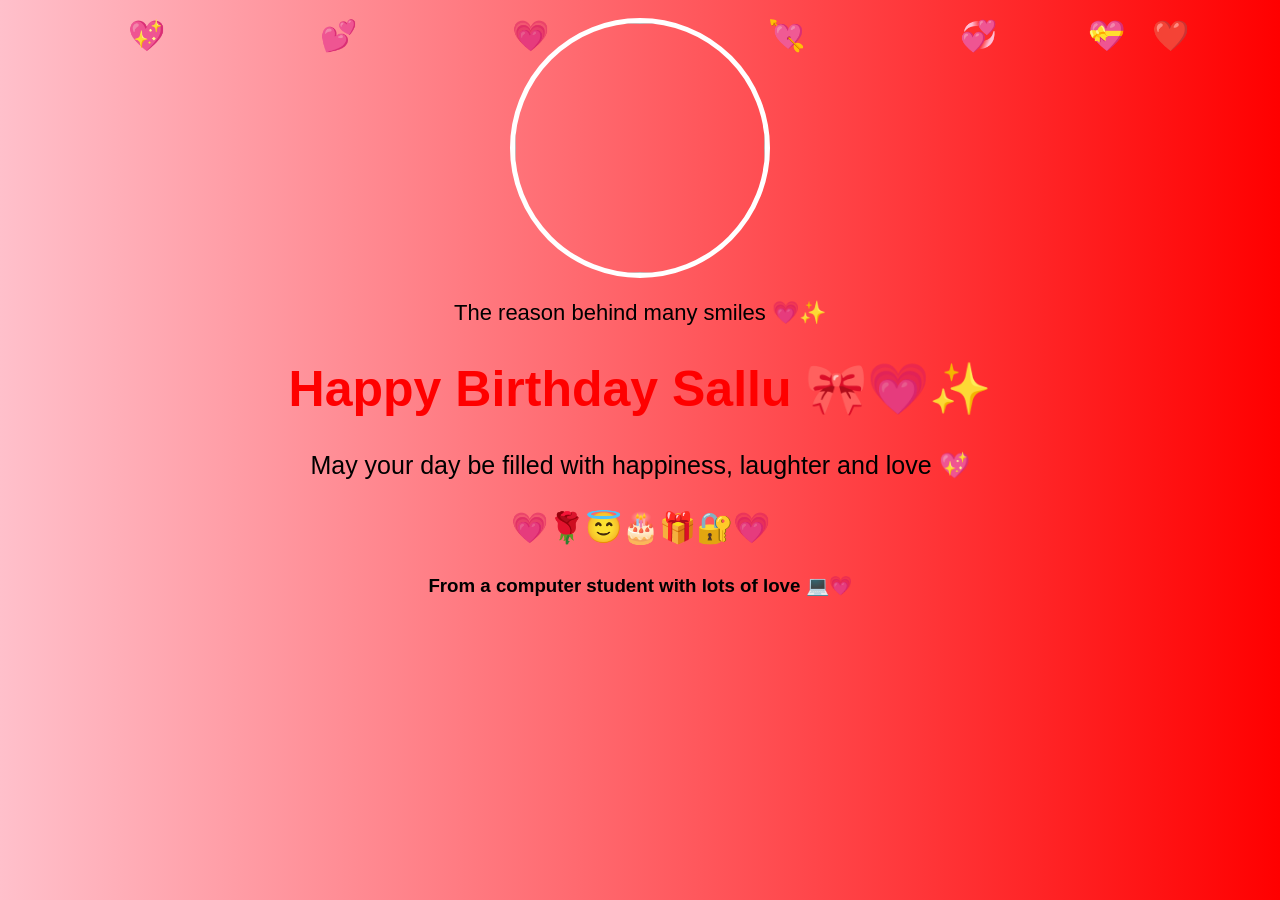
==== sallu bday.html @ a02791e6 "Add files via upload" ====
<!DOCTYPE html>
<html>
    <head>
        <title>Happy Birthday Sallu</title>
        <style>
            body{
                background: linear-gradient(to right, pink, red);
                text-align: center;
                font-family: Arial, sans-serif;
                padding-top: 10px;
                overflow: hidden;
            }
            h1{
                color: red;
                font-size: 50px;
            }
            p, h3{
                color: black;
            }
            .heart{
                position: absolute;
                font-size: 30px;
                animation: float 6s linear infinite;
            }
            @keyframes float{
                from{
                    transform: translateY(-100px);
                }
            }
        </style>
    </head>
    <body>
        <!--Floating Hearts-->
        <div class="heart" style="left:10%;">💖</div>
        <div class="heart" style="left:25%;animation-delay:1s;">💕</div>
        <div class="heart" style="left:40%;animation-delay:2s;">💗</div>
        <div class="heart" style="left:60%;animation-delay:3s;">💘</div>
        <div class="heart" style="left:75%;animation-delay:4s;">💞</div>
        <div class="heart" style="left:90%;animation-delay:5s;">❤️</div>
        <div class="heart" style="left:85%;animation-delay:4s;">💝</div>
        <img src="salluu.jpeg"
             width="250"
             height="250"
             style="border-radius:50%;
                    border:5px solid white;">
                    <p style="color:black; font-size:22px;">The reason behind many smiles 💗✨
                    </p>
                    <h1>
                        Happy Birthday Sallu 🎀💗✨
                    </h1>
                    <p style="font-size:25px;">May your day be filled with happiness, laughter and love 💖</p>
                    <p style=font-size:30px;">💗🌹😇🎂🎁🔐💗</p>
                    <h3>From a computer student with lots of love 💻💗</h3>


    </body>
</html>
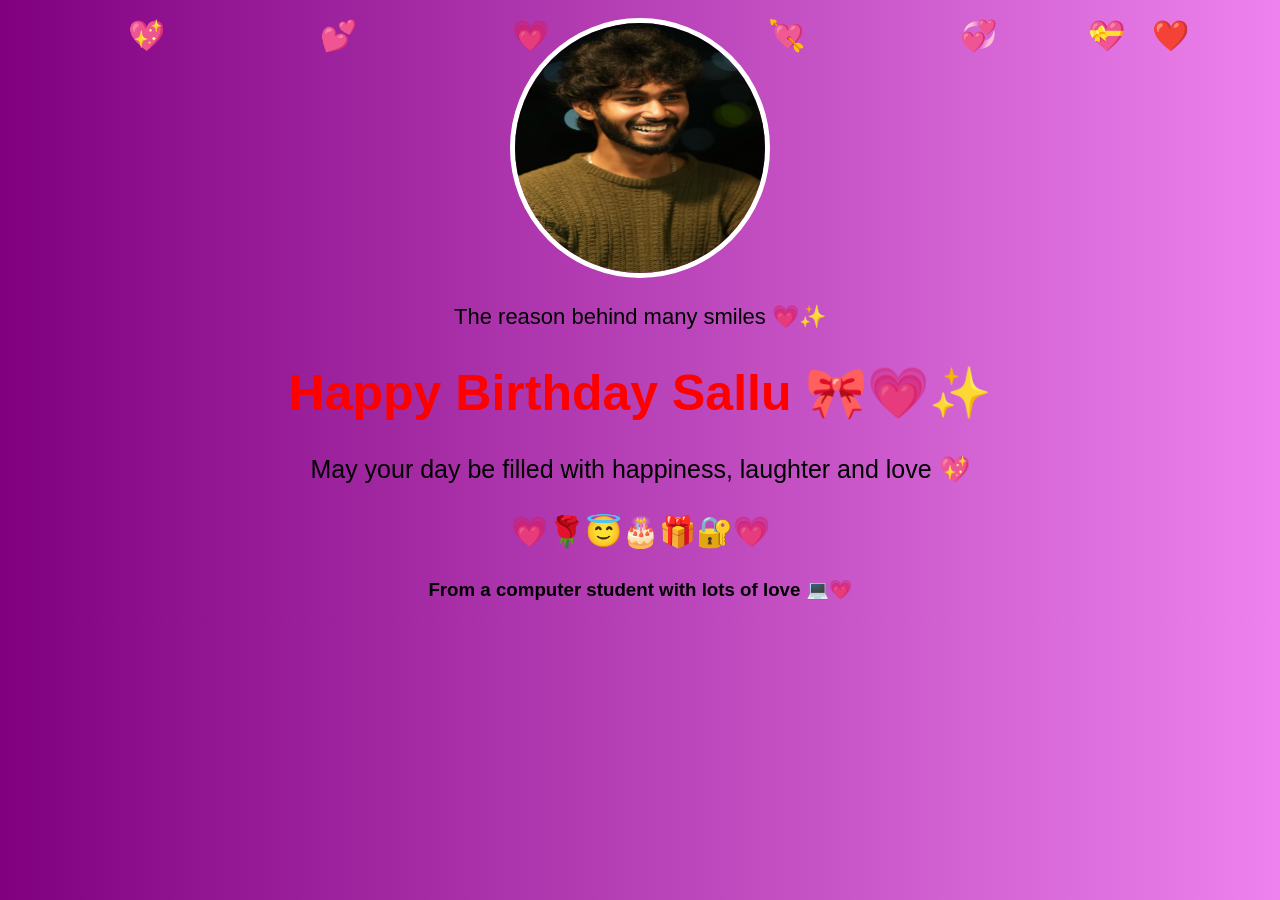
==== commit f11c9937: "Update sallu bday.html" ====
--- a/sallu bday.html
+++ b/sallu bday.html
@@ -4,7 +4,7 @@
         <title>Happy Birthday Sallu</title>
         <style>
             body{
-                background: linear-gradient(to right, pink, red);
+                background: linear-gradient(to right, purple, violet);
                 text-align: center;
                 font-family: Arial, sans-serif;
                 padding-top: 10px;
@@ -54,4 +54,4 @@
 
 
     </body>
-</html>+</html>
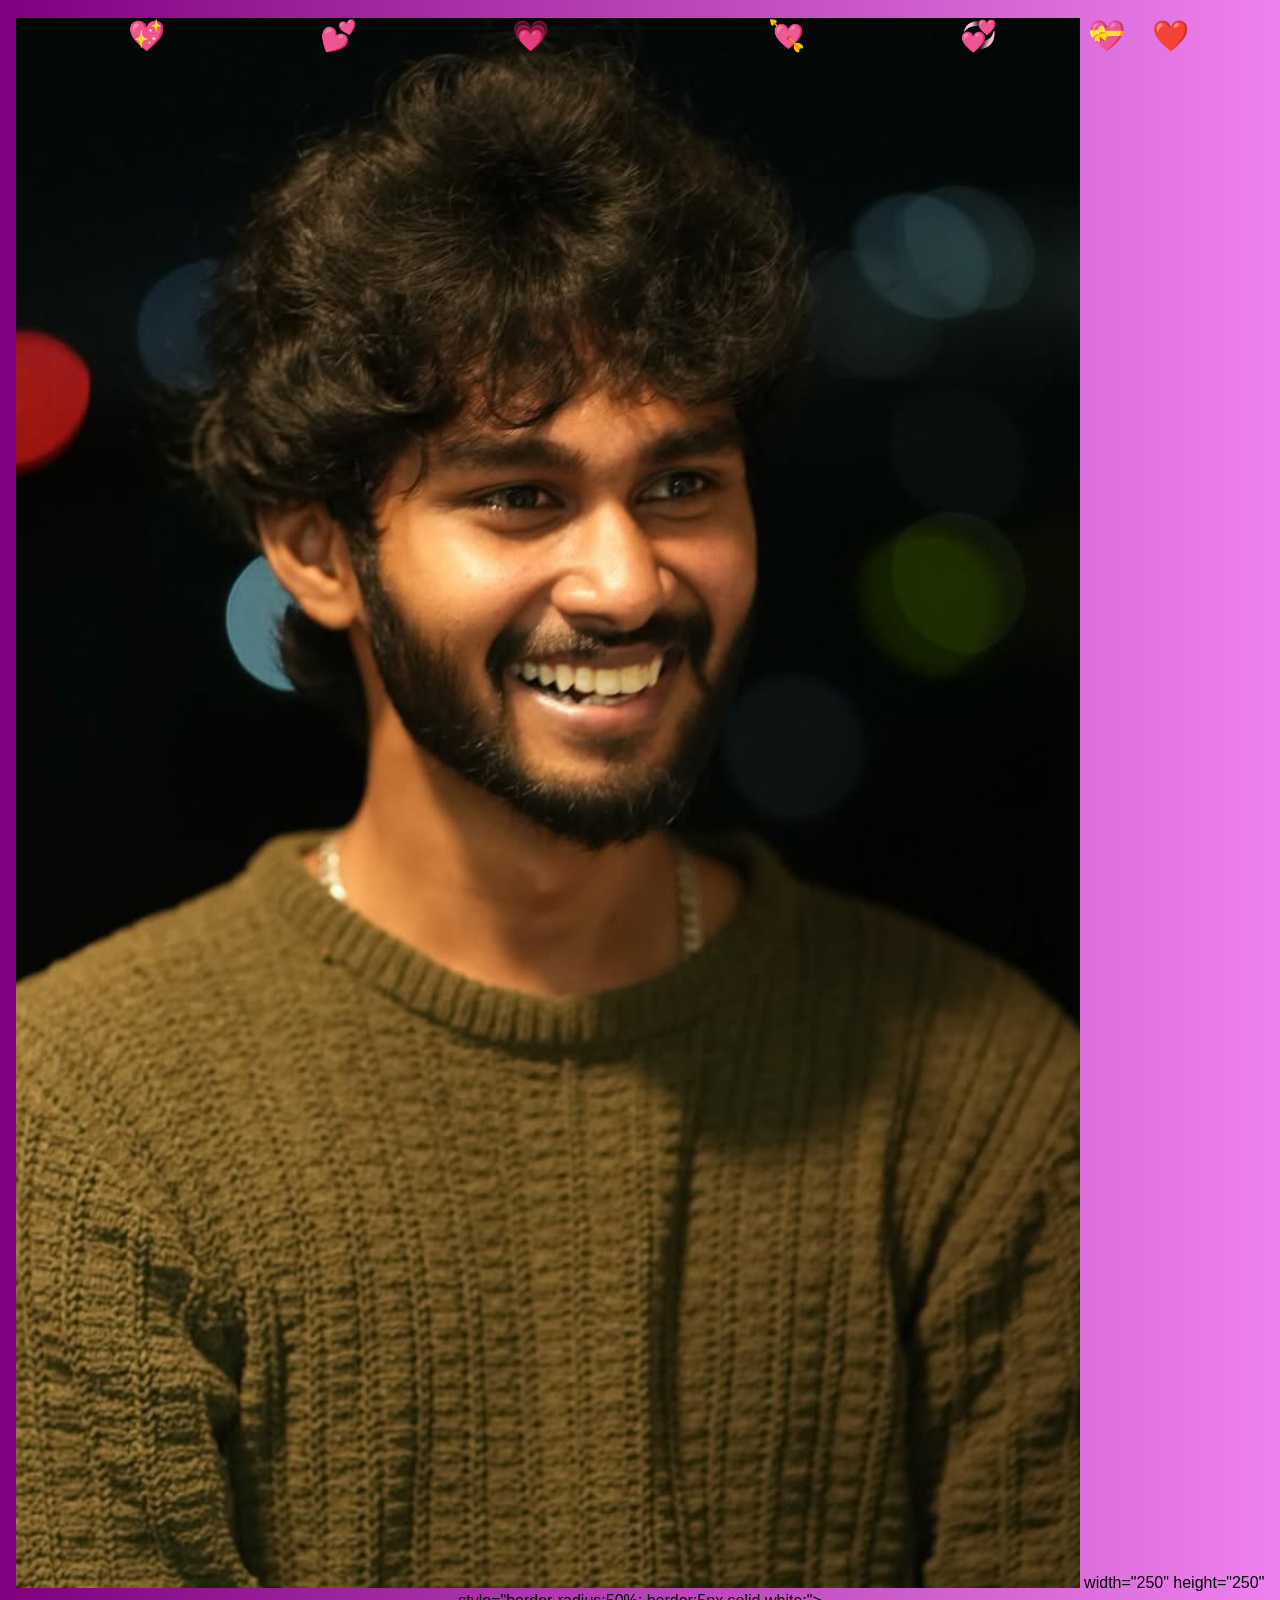
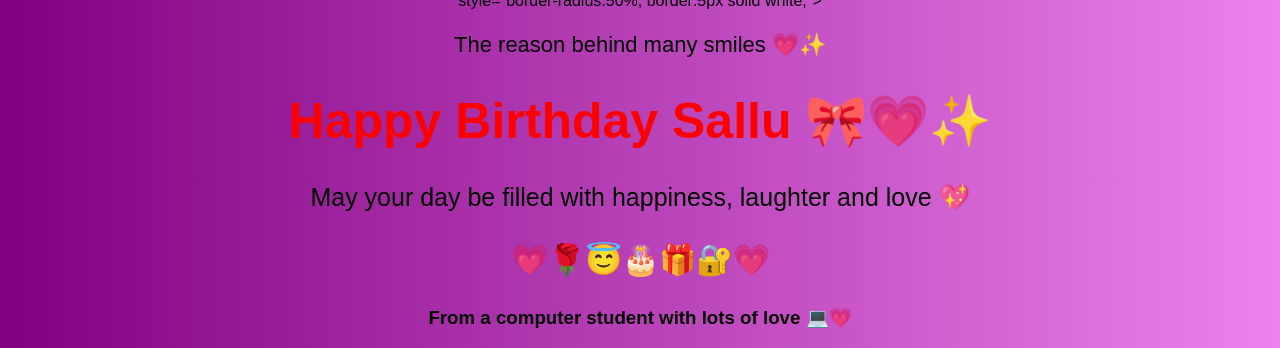
==== commit f79b9ea8: "Update sallu bday.html" ====
--- a/sallu bday.html
+++ b/sallu bday.html
@@ -38,7 +38,7 @@
         <div class="heart" style="left:75%;animation-delay:4s;">💞</div>
         <div class="heart" style="left:90%;animation-delay:5s;">❤️</div>
         <div class="heart" style="left:85%;animation-delay:4s;">💝</div>
-        <img src="salluu.jpeg"
+        <img src="salluu.jpeg" alt="sallu">
              width="250"
              height="250"
              style="border-radius:50%;
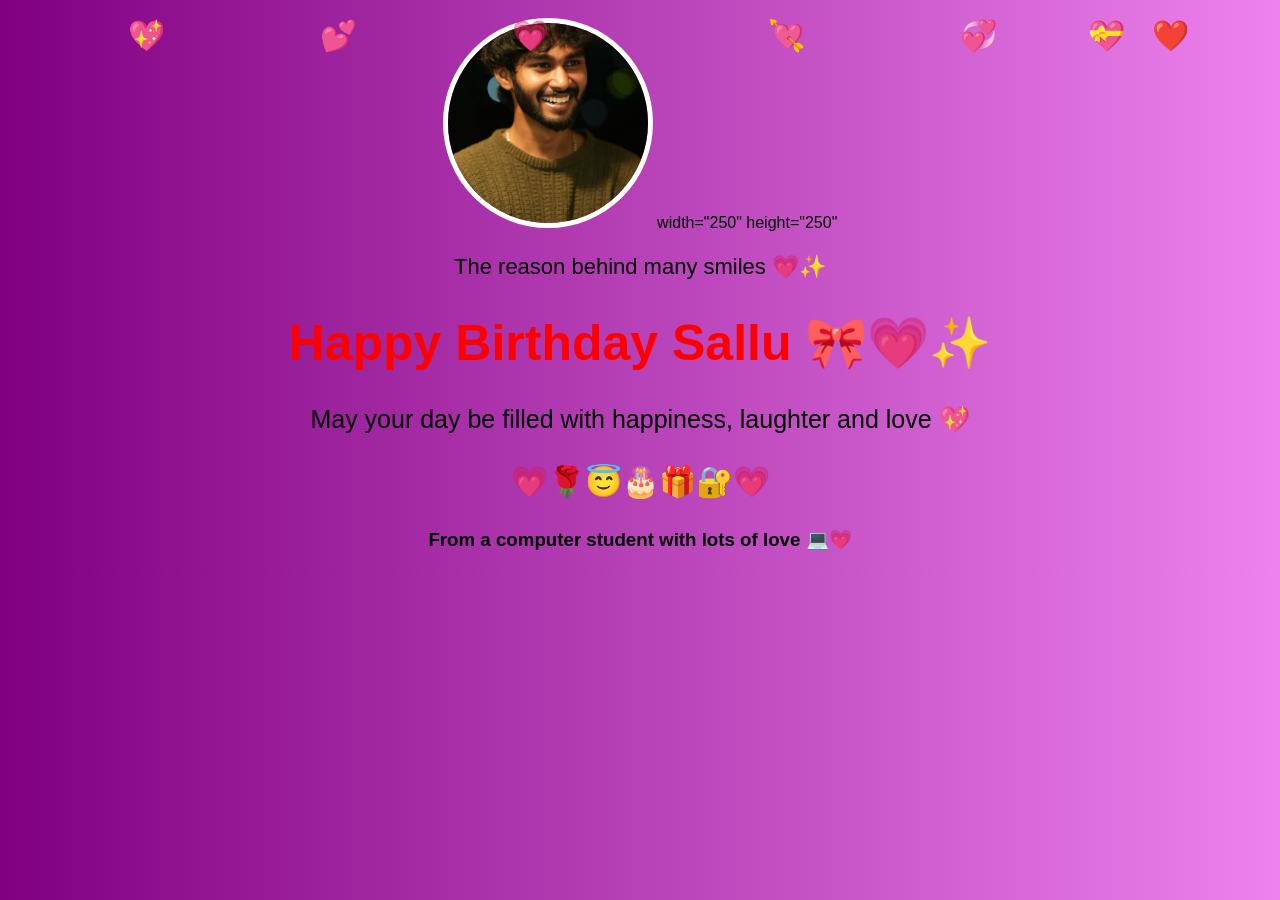
==== commit f2e37cbe: "Update sallu bday.html" ====
--- a/sallu bday.html
+++ b/sallu bday.html
@@ -38,11 +38,18 @@
         <div class="heart" style="left:75%;animation-delay:4s;">💞</div>
         <div class="heart" style="left:90%;animation-delay:5s;">❤️</div>
         <div class="heart" style="left:85%;animation-delay:4s;">💝</div>
-        <img src="salluu.jpeg" alt="sallu">
+        <img src="salluu.jpeg" class="profile-pic">
              width="250"
              height="250"
-             style="border-radius:50%;
-                    border:5px solid white;">
+             <style>
+                 .profile-pic{
+                     width:200px;
+                     height: 200px;
+                     border-radius: 50%;
+                     object-fit: cover;
+                     border:5px solid white;
+                 }
+             </style>
                     <p style="color:black; font-size:22px;">The reason behind many smiles 💗✨
                     </p>
                     <h1>
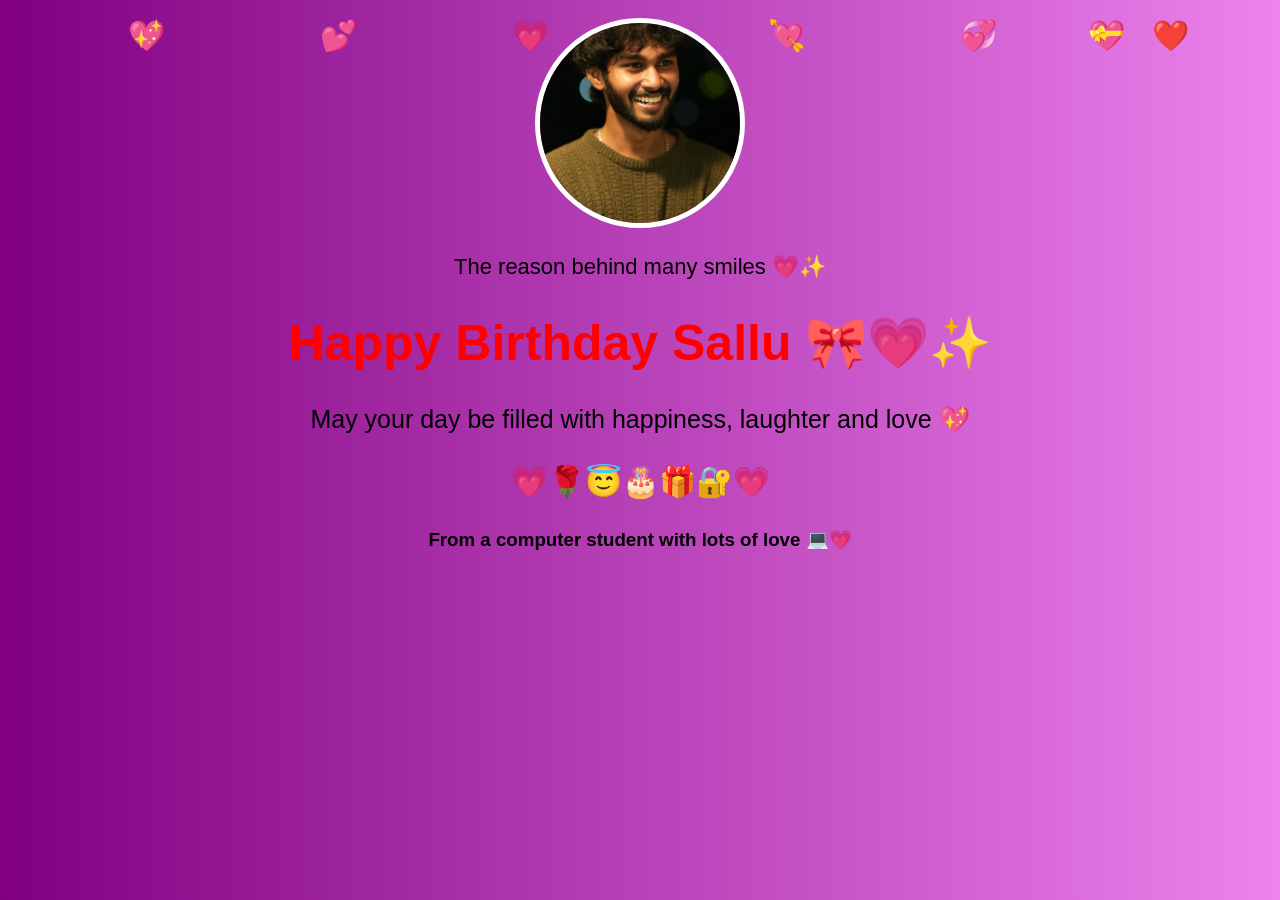
==== commit df81193f: "Update sallu bday.html" ====
--- a/sallu bday.html
+++ b/sallu bday.html
@@ -39,8 +39,6 @@
         <div class="heart" style="left:90%;animation-delay:5s;">❤️</div>
         <div class="heart" style="left:85%;animation-delay:4s;">💝</div>
         <img src="salluu.jpeg" class="profile-pic">
-             width="250"
-             height="250"
              <style>
                  .profile-pic{
                      width:200px;
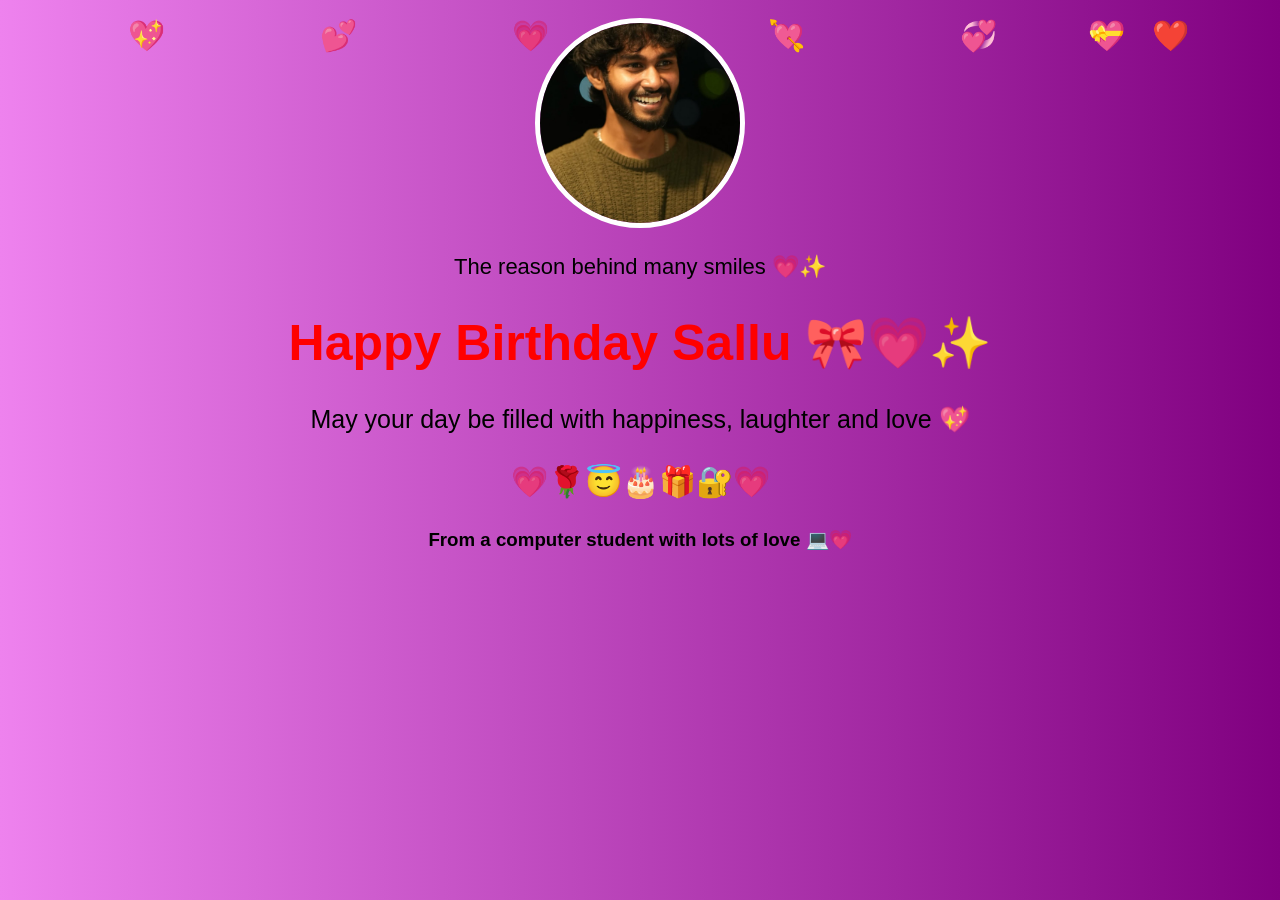
==== commit c4e7fa87: "Update sallu bday.html" ====
--- a/sallu bday.html
+++ b/sallu bday.html
@@ -4,7 +4,7 @@
         <title>Happy Birthday Sallu</title>
         <style>
             body{
-                background: linear-gradient(to right, purple, violet);
+                background: linear-gradient(to right, violet, purple);
                 text-align: center;
                 font-family: Arial, sans-serif;
                 padding-top: 10px;
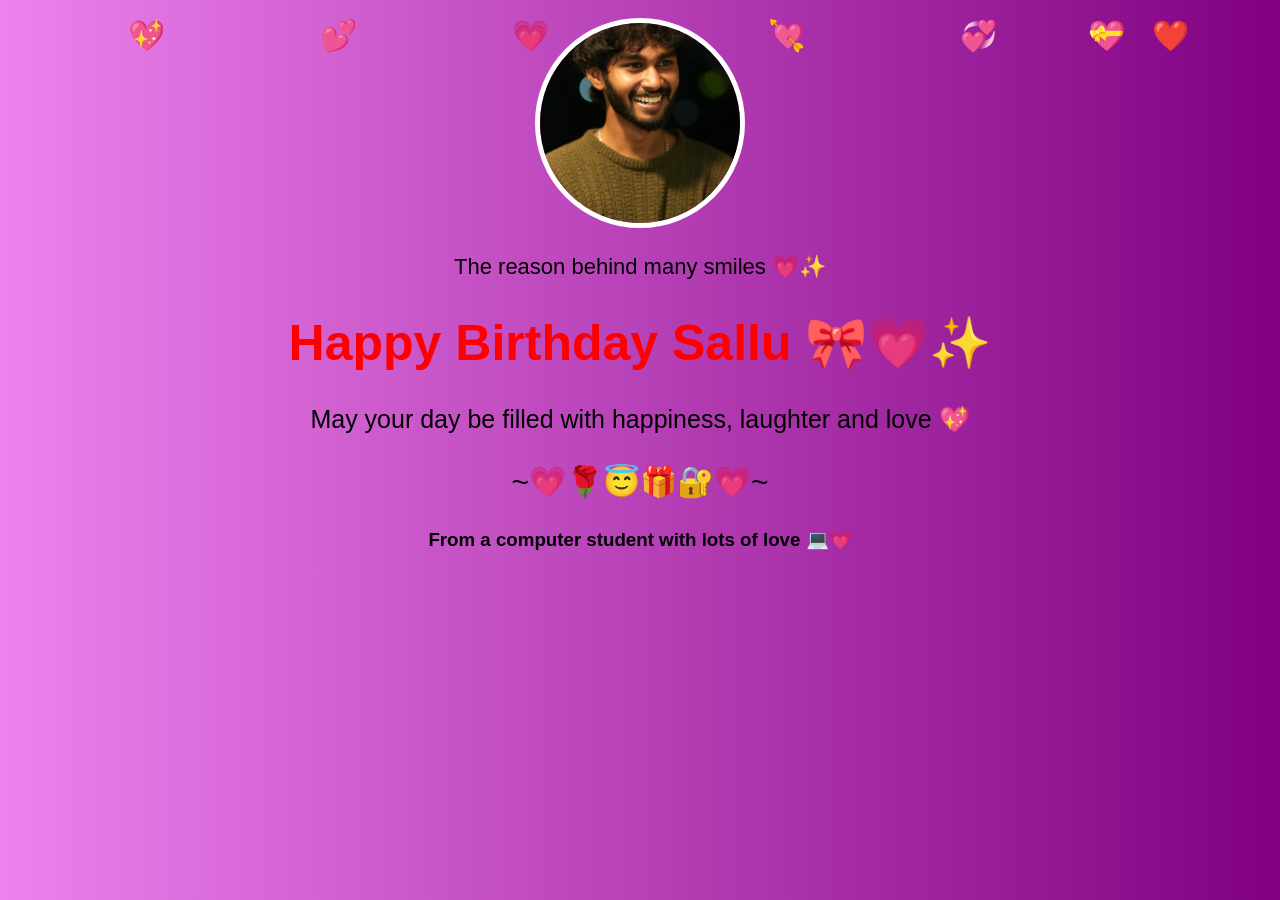
==== commit 1b03e623: "Update sallu bday.html" ====
--- a/sallu bday.html
+++ b/sallu bday.html
@@ -54,7 +54,7 @@
                         Happy Birthday Sallu 🎀💗✨
                     </h1>
                     <p style="font-size:25px;">May your day be filled with happiness, laughter and love 💖</p>
-                    <p style=font-size:30px;">💗🌹😇🎂🎁🔐💗</p>
+                    <p style=font-size:30px;">~💗🌹😇🎁🔐💗~</p>
                     <h3>From a computer student with lots of love 💻💗</h3>
 
 
